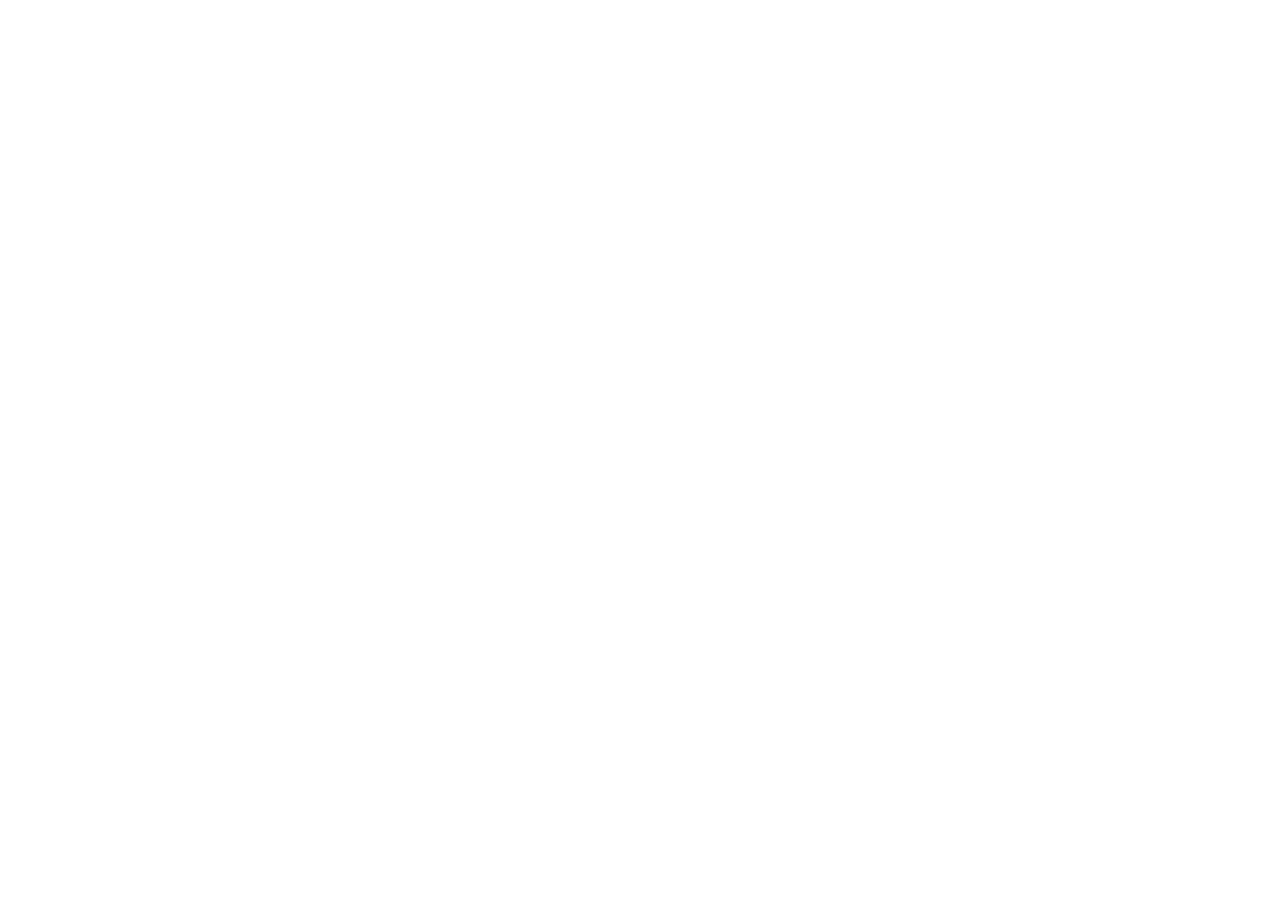
==== index.html @ 58dae84f "first commit" ====
<!DOCTYPE html>
<html lang="ru">
<head>
	<meta charset="UTF-8">
	<title>Document</title>
	<meta name="description" content="">
	<meta name="viewport" content="width=device-width, initial-scale=1.0">
	<!-- Template Basic Images Start -->
	<meta property="og:image" content="path/to/image.jpg">
	<link rel="icon" href="img/favicon/favicon.ico">
	<link rel="apple-touch-icon" sizes="180x180" href="img/favicon/apple-touch-icon-180x180.png">
	<!-- Template Basic Images End -->
	
	<!-- Custom Browsers Color Start -->
	<meta name="theme-color" content="#000">
	<!-- Custom Browsers Color End -->
	<link rel="stylesheet" href="css/style.css">

	
</head>
<body>
	<div class="wrapper">
		<header class="header">
			
		</header>
		<main class="main">
			
		</main>
		<footer class="footer">
			<div class="svg-sprite">
				<!-- svg-sprite -->
				<svg xmlns="http://www.w3.org/2000/svg" xmlns:xlink="http://www.w3.org/1999/xlink">
					<symbol viewBox="0 0 19 16" id="svg-tw"><g><g><path d="M18.47596,0.29553c-0.75361,0.46257 -1.58836,0.79914 -2.47671,0.98041c-0.71079,-0.78643 -1.72297,-1.27608 -2.84452,-1.27608c-2.1531,0 -3.89843,1.80994 -3.89843,4.0399c0,0.31612 0.03505,0.6245 0.10119,0.92017c-3.23919,-0.16856 -6.11139,-1.77678 -8.03401,-4.22173c-0.33562,0.59576 -0.52695,1.2899 -0.52695,2.031c0,1.40153 0.6887,2.63892 1.7336,3.3618c-0.63892,-0.02155 -1.23952,-0.20393 -1.76538,-0.50678v0.05029c0,1.9575 1.34371,3.59004 3.126,3.96253c-0.32648,0.09119 -0.67069,0.14203 -1.02677,0.14203c-0.25161,0 -0.49518,-0.02653 -0.73397,-0.0735c0.49641,1.60436 1.93517,2.77267 3.64041,2.80638c-1.33362,1.0832 -3.01485,1.7287 -4.84051,1.7287c-0.31475,0 -0.62501,-0.0199 -0.93008,-0.05527c1.72556,1.1451 3.7731,1.81436 5.97529,1.81436c7.16926,0 11.08978,-6.15657 11.08978,-11.49521l-0.01268,-0.52336c0.76398,-0.56702 1.42608,-1.27884 1.94785,-2.08738c-0.6992,0.31999 -1.4494,0.53829 -2.23806,0.63611c0.80489,-0.50015 1.42171,-1.29321 1.71397,-2.23438z" fill="currentColor" fill-opacity="1"></path></g></g></symbol>

					<symbol viewBox="0 0 9 16" id="svg-fb"><g><g><path d="M8.24984,0.0001h-1.53954c-2.22306,0 -3.71037,1.60767 -3.71037,3.99956v1.60049v0h-2.24992c-0.73684,0 -0.74993,-0.00995 -0.74993,0.79914v1.60104c0,0.82235 -0.00368,0.79969 0.74993,0.79969h2.24992v0v7.19998c1.92808,0 2.99999,0.00055 2.99999,0v-7.19998v0h2.24992c0.7232,0 0.7502,-0.03316 0.7502,-0.79969v-1.60104c0,-0.7914 -0.11687,-0.79914 -0.7502,-0.79914h-2.24992v0v-1.60049c0,-0.74 -0.00709,-0.79969 1.49999,-0.79969h0.74993c0.74352,0 0.7502,0.01216 0.7502,-0.79969v-1.59993c0,-0.78201 0.03205,-0.80024 -0.7502,-0.80024z" fill="currentColor" fill-opacity="1"></path></g></g></symbol>

					<symbol viewBox="0 0 16 16" id="svg-inst"><g><g><path d="M13.9468,-0.00127c1.1296,0 2.05368,0.83672 2.05368,2.05422v11.89423c0,1.21694 -0.92408,2.05366 -2.05368,2.05366h-11.89371c-1.12987,0 -2.05381,-0.83672 -2.05381,-2.05366v-11.89423c0,-1.2175 0.92394,-2.05422 2.05381,-2.05422zM10.93536,2.49728v1.72428c0,0.39681 0.32389,0.72066 0.7202,0.72066h1.80847c0.39617,0 0.7202,-0.32386 0.7202,-0.72066v-1.72428c0,-0.39625 -0.32403,-0.72011 -0.7202,-0.72011h-1.80847c-0.39631,0 -0.7202,0.32386 -0.7202,0.72011zM12.78365,6.76598c0.1331,0.43494 0.20525,0.89641 0.20525,1.37224c0,2.66214 -2.22701,4.8197 -4.97388,4.8197c-2.7466,0 -4.97361,-2.15756 -4.97361,-4.8197c0,-0.47584 0.07214,-0.9373 0.20552,-1.37224h-1.46972v6.75896c0,0.35038 0.28639,0.63611 0.63633,0.63611h11.14283c0.3498,0 0.63592,-0.28572 0.63592,-0.63611v-6.75896zM8.01501,4.85159c-1.77465,0 -3.21355,1.39379 -3.21355,3.11365c0,1.71931 1.4389,3.11421 3.21355,3.11421c1.77479,0 3.21396,-1.3949 3.21396,-3.11421c0,-1.71986 -1.4389,-3.11365 -3.21396,-3.11365z" fill="currentColor" fill-opacity="1"></path></g></g></symbol>
				</svg>
			</div>
			<!-- end svg-sprite -->
		</footer>
	</div><!-- end wrapper -->

<script src="https://code.jquery.com/jquery-3.3.1.min.js"></script>
<script src="js/slick.min.js"></script>
<script src="js/common.js"></script>
</body>
</html>
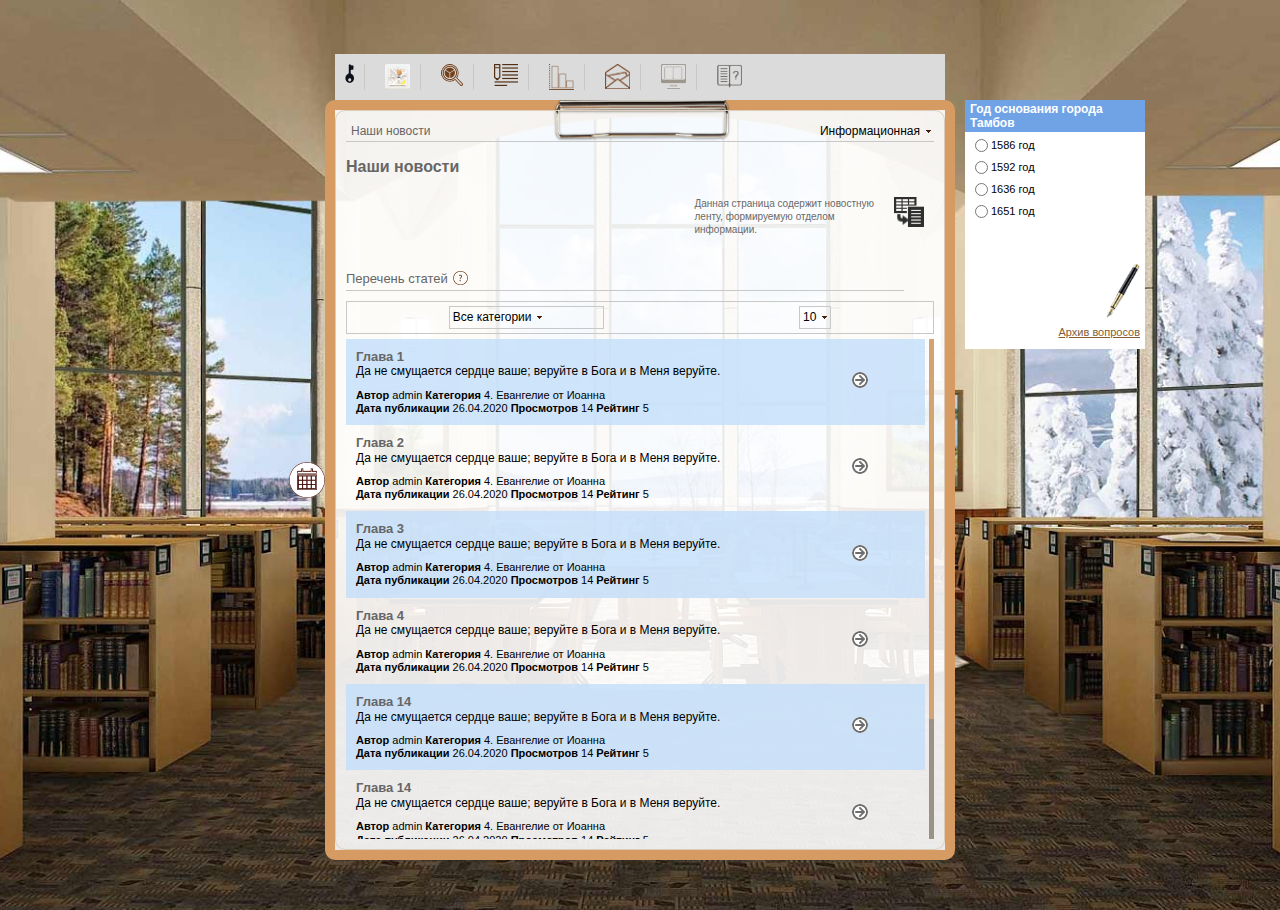
==== commit 359d93e7: "Главная страница для неавторизованных" ====
--- a/index.html
+++ b/index.html
@@ -1,48 +1,804 @@
 <!DOCTYPE html>
 <html lang="ru">
+
 <head>
-	<meta charset="UTF-8">
-	<title>Document</title>
-	<meta name="description" content="">
-	<meta name="viewport" content="width=device-width, initial-scale=1.0">
+	<meta charset="UTF-8" />
+	<title>Old History</title>
+	<meta name="description" content="" />
+	<meta name="viewport" content="width=device-width, initial-scale=1.0" />
 	<!-- Template Basic Images Start -->
-	<meta property="og:image" content="path/to/image.jpg">
-	<link rel="icon" href="img/favicon/favicon.ico">
-	<link rel="apple-touch-icon" sizes="180x180" href="img/favicon/apple-touch-icon-180x180.png">
+	<meta property="og:image" content="path/to/image.jpg" />
+	<!-- <link rel="icon" href="img/favicon/favicon.ico">
+	<link rel="apple-touch-icon" sizes="180x180" href="img/favicon/apple-touch-icon-180x180.png"> -->
 	<!-- Template Basic Images End -->
-	
+
 	<!-- Custom Browsers Color Start -->
-	<meta name="theme-color" content="#000">
+	<meta name="theme-color" content="#000" />
 	<!-- Custom Browsers Color End -->
-	<link rel="stylesheet" href="css/style.css">
-
-	
+	<link rel="stylesheet" href="css/style.css" />
 </head>
+
 <body>
 	<div class="wrapper">
-		<header class="header">
-			
-		</header>
 		<main class="main">
-			
+			<div class="main-content">
+				<div class="calendar-block">
+					<a href="#" class="calendar-btn js--popup" data-popup="calendar">
+						<span class="icon">
+							<img src="img/icons/b5b.png" alt="">
+						</span>
+						<span class="text">Календарь событий</span>
+					</a>
+				</div>
+				<div class="main-content__body">
+					<div class="main-content__top flex flex--between flex--center">
+						<div class="main-content__top__title gray">
+							Наши новости
+						</div>
+						<div class="select">
+							<span class="placeholder">Информационная</span>
+							<ul>
+								<li data-value="">Гостевая</li>
+								<li data-value="">Информационная</li>
+								<li data-value="">Справочная</li>
+							</ul>
+						</div>
+					</div>
+					<div class="h1 gray">
+						<b>Наши новости</b>
+					</div>
+					<div class="main-content__notice">
+						<p>
+							Данная страница содержит новостную<br> ленту, формируемую отделом<br> информации.
+						</p>
+						<span class="icon"></span>
+					</div>
+
+					<div class="articles-block">
+						<div class="articles-block__top flex flex--center">
+							<div class="h3 gray">Перечень статей</div>
+							<div class="tip-block">
+								<div class="tip-icon">
+									<img src="img/icons/b78.png" alt="">
+								</div>
+								<div class="tip-content">
+									Не хочешь почитать наши новости?
+								</div>
+							</div>
+						</div>
+
+						<div class="articles-block__filter flex">
+							<div class="select select--border">
+								<span class="placeholder">Все категории</span>
+								<ul>
+									<li data-value="">Все категории</li>
+									<li data-value="">Конституция РФ</li>
+									<li data-value="">1. Евангелие от Матфея</li>
+									<li data-value="">2. Евангелие от Марка</li>
+									<li data-value="">3. Евангелие от Луки</li>
+									<li data-value="">4. Евангелие от Иоанна</li>
+									<li data-value="">Логика - Виноградов С.Н.</li>
+									<li data-value="">Учебник шахмат - <br> Н. Калиниченко</li>
+									<li data-value="">Рюриковичи - А. Мясников</li>
+									<li data-value="">Рассказы о животных - Э.С. Томпсон</li>
+									<li data-value="">Алмазный меч, деревянный меч, книга 1</li>
+								</ul>
+							</div>
+
+							<div class="select select--border select--number">
+								<span class="placeholder">10</span>
+								<ul>
+									<li data-value="">10</li>
+									<li data-value="">25</li>
+									<li data-value="">40</li>
+									<li data-value="">50</li>
+								</ul>
+							</div>
+						</div>
+
+						<div class="articles-container">
+							<div class="article-item">
+								<div class="article-item__content">
+									<div class="h3 gray">
+										<b>Глава 1</b>
+									</div>
+									<div class="article-item__text">
+										Да не смущается сердце ваше; веруйте в Бога и в Меня веруйте.
+									</div>
+									<div class="article-item__data">
+										<b>Автор</b> admin
+										<b>Категория</b> 4. Евангелие от Иоанна
+									</div>
+									<div class="article-item__data">
+										<b>Дата публикации</b> 26.04.2020
+										<b>Просмотров</b> 14
+										<b>Рейтинг</b> 5
+									</div>
+								</div>
+								<div class="article-item__btn">
+									<a href="#">
+										<img src="img/icons/ArrowR.gif" alt="">
+									</a>
+								</div>
+							</div>
+							<div class="article-item">
+								<div class="article-item__content">
+									<div class="h3 gray">
+										<b>Глава 2</b>
+									</div>
+									<div class="article-item__text">
+										Да не смущается сердце ваше; веруйте в Бога и в Меня веруйте.
+									</div>
+									<div class="article-item__data">
+										<b>Автор</b> admin
+										<b>Категория</b> 4. Евангелие от Иоанна
+									</div>
+									<div class="article-item__data">
+										<b>Дата публикации</b> 26.04.2020
+										<b>Просмотров</b> 14
+										<b>Рейтинг</b> 5
+									</div>
+								</div>
+								<div class="article-item__btn">
+									<a href="#">
+										<img src="img/icons/ArrowR.gif" alt="">
+									</a>
+								</div>
+							</div>
+							<div class="article-item">
+								<div class="article-item__content">
+									<div class="h3 gray">
+										<b>Глава 3</b>
+									</div>
+									<div class="article-item__text">
+										Да не смущается сердце ваше; веруйте в Бога и в Меня веруйте.
+									</div>
+									<div class="article-item__data">
+										<b>Автор</b> admin
+										<b>Категория</b> 4. Евангелие от Иоанна
+									</div>
+									<div class="article-item__data">
+										<b>Дата публикации</b> 26.04.2020
+										<b>Просмотров</b> 14
+										<b>Рейтинг</b> 5
+									</div>
+								</div>
+								<div class="article-item__btn">
+									<a href="#">
+										<img src="img/icons/ArrowR.gif" alt="">
+									</a>
+								</div>
+							</div>
+							<div class="article-item">
+								<div class="article-item__content">
+									<div class="h3 gray">
+										<b>Глава 4</b>
+									</div>
+									<div class="article-item__text">
+										Да не смущается сердце ваше; веруйте в Бога и в Меня веруйте.
+									</div>
+									<div class="article-item__data">
+										<b>Автор</b> admin
+										<b>Категория</b> 4. Евангелие от Иоанна
+									</div>
+									<div class="article-item__data">
+										<b>Дата публикации</b> 26.04.2020
+										<b>Просмотров</b> 14
+										<b>Рейтинг</b> 5
+									</div>
+								</div>
+								<div class="article-item__btn">
+									<a href="#">
+										<img src="img/icons/ArrowR.gif" alt="">
+									</a>
+								</div>
+							</div>
+							<div class="article-item">
+								<div class="article-item__content">
+									<div class="h3 gray">
+										<b>Глава 14</b>
+									</div>
+									<div class="article-item__text">
+										Да не смущается сердце ваше; веруйте в Бога и в Меня веруйте.
+									</div>
+									<div class="article-item__data">
+										<b>Автор</b> admin
+										<b>Категория</b> 4. Евангелие от Иоанна
+									</div>
+									<div class="article-item__data">
+										<b>Дата публикации</b> 26.04.2020
+										<b>Просмотров</b> 14
+										<b>Рейтинг</b> 5
+									</div>
+								</div>
+								<div class="article-item__btn">
+									<a href="#">
+										<img src="img/icons/ArrowR.gif" alt="">
+									</a>
+								</div>
+							</div>
+							<div class="article-item">
+								<div class="article-item__content">
+									<div class="h3 gray">
+										<b>Глава 14</b>
+									</div>
+									<div class="article-item__text">
+										Да не смущается сердце ваше; веруйте в Бога и в Меня веруйте.
+									</div>
+									<div class="article-item__data">
+										<b>Автор</b> admin
+										<b>Категория</b> 4. Евангелие от Иоанна
+									</div>
+									<div class="article-item__data">
+										<b>Дата публикации</b> 26.04.2020
+										<b>Просмотров</b> 14
+										<b>Рейтинг</b> 5
+									</div>
+								</div>
+								<div class="article-item__btn">
+									<a href="#">
+										<img src="img/icons/ArrowR.gif" alt="">
+									</a>
+								</div>
+							</div>
+							<div class="article-item">
+								<div class="article-item__content">
+									<div class="h3 gray">
+										<b>Глава 14</b>
+									</div>
+									<div class="article-item__text">
+										Да не смущается сердце ваше; веруйте в Бога и в Меня веруйте.
+									</div>
+									<div class="article-item__data">
+										<b>Автор</b> admin
+										<b>Категория</b> 4. Евангелие от Иоанна
+									</div>
+									<div class="article-item__data">
+										<b>Дата публикации</b> 26.04.2020
+										<b>Просмотров</b> 14
+										<b>Рейтинг</b> 5
+									</div>
+								</div>
+								<div class="article-item__btn">
+									<a href="#">
+										<img src="img/icons/ArrowR.gif" alt="">
+									</a>
+								</div>
+							</div>
+
+							<ul class="pagination">
+								<li><a href="#" class="active">1</a></li>
+								<li><a href="#">2</a></li>
+								<li><a href="#">3</a></li>
+								<li><a href="#">4</a></li>
+								<li><a href="#">5</a></li>
+								<li><a href="#">6</a></li>
+								<li><a href="#">7</a></li>
+								<li><a href="#">8</a></li>
+								<li><a href="#">9</a></li>
+								<li>...</li>
+							</ul>
+						</div>
+					</div>
+					<!-- /.articles-block -->
+				</div>
+
+				<aside class="right-sidebar">
+					<ul class="sidebar-menu">
+						<li><a href="#"><img src="img/icons/b10b.png" alt=""></a></li>
+						<li><a href="#"><img src="img/icons/b72.png" alt=""></a></li>
+						<li><a href="#"><img src="img/icons/b11a.png" alt=""></a></li>
+						<li><a href="#"><img src="img/icons/b6.png" alt=""></a></li>
+						<li><a href="#"><img src="img/icons/b67.png" alt=""></a></li>
+						<li><a href="#"><img src="img/icons/b1a.png" alt=""></a></li>
+						<li><a href="#"><img src="img/icons/b48.png" alt=""></a></li>
+						<li><a href="#"><img src="img/icons/b45.png" alt=""></a></li>
+					</ul>
+				</aside>
+
+				<div class="years-block">
+					<div class="years-block__title">Год основания города Тамбов</div>
+					<div class="checkbox">
+						<input type="radio" name="year" id="y1">
+						<label for="y1">1586 год</label>
+					</div>
+					<div class="checkbox">
+						<input type="radio" name="year" id="y2">
+						<label for="y2">1592 год</label>
+					</div>
+					<div class="checkbox">
+						<input type="radio" name="year" id="y3">
+						<label for="y3">1636 год</label>
+					</div>
+					<div class="checkbox">
+						<input type="radio" name="year" id="y4">
+						<label for="y4">1651 год</label>
+					</div>
+
+					<a href="#" class="years-block__link">
+						<span class="icon">
+							<img src="img/icons/b30.png" alt="">
+						</span>
+						<span class="text">Архив вопросов</span>
+					</a>
+				</div>
+
+			</div>
+			<!-- /.main-content -->
+
+			<div class="assistant js--popup" data-popup="assistant">
+				<div class="assistant__text">
+					Здесь текст - описание, который Вам что-то подскажет, а может и не
+					подскажет!
+				</div>
+				<img src="img/assistant2.gif" alt="" />
+			</div>
 		</main>
-		<footer class="footer">
-			<div class="svg-sprite">
-				<!-- svg-sprite -->
-				<svg xmlns="http://www.w3.org/2000/svg" xmlns:xlink="http://www.w3.org/1999/xlink">
-					<symbol viewBox="0 0 19 16" id="svg-tw"><g><g><path d="M18.47596,0.29553c-0.75361,0.46257 -1.58836,0.79914 -2.47671,0.98041c-0.71079,-0.78643 -1.72297,-1.27608 -2.84452,-1.27608c-2.1531,0 -3.89843,1.80994 -3.89843,4.0399c0,0.31612 0.03505,0.6245 0.10119,0.92017c-3.23919,-0.16856 -6.11139,-1.77678 -8.03401,-4.22173c-0.33562,0.59576 -0.52695,1.2899 -0.52695,2.031c0,1.40153 0.6887,2.63892 1.7336,3.3618c-0.63892,-0.02155 -1.23952,-0.20393 -1.76538,-0.50678v0.05029c0,1.9575 1.34371,3.59004 3.126,3.96253c-0.32648,0.09119 -0.67069,0.14203 -1.02677,0.14203c-0.25161,0 -0.49518,-0.02653 -0.73397,-0.0735c0.49641,1.60436 1.93517,2.77267 3.64041,2.80638c-1.33362,1.0832 -3.01485,1.7287 -4.84051,1.7287c-0.31475,0 -0.62501,-0.0199 -0.93008,-0.05527c1.72556,1.1451 3.7731,1.81436 5.97529,1.81436c7.16926,0 11.08978,-6.15657 11.08978,-11.49521l-0.01268,-0.52336c0.76398,-0.56702 1.42608,-1.27884 1.94785,-2.08738c-0.6992,0.31999 -1.4494,0.53829 -2.23806,0.63611c0.80489,-0.50015 1.42171,-1.29321 1.71397,-2.23438z" fill="currentColor" fill-opacity="1"></path></g></g></symbol>
-
-					<symbol viewBox="0 0 9 16" id="svg-fb"><g><g><path d="M8.24984,0.0001h-1.53954c-2.22306,0 -3.71037,1.60767 -3.71037,3.99956v1.60049v0h-2.24992c-0.73684,0 -0.74993,-0.00995 -0.74993,0.79914v1.60104c0,0.82235 -0.00368,0.79969 0.74993,0.79969h2.24992v0v7.19998c1.92808,0 2.99999,0.00055 2.99999,0v-7.19998v0h2.24992c0.7232,0 0.7502,-0.03316 0.7502,-0.79969v-1.60104c0,-0.7914 -0.11687,-0.79914 -0.7502,-0.79914h-2.24992v0v-1.60049c0,-0.74 -0.00709,-0.79969 1.49999,-0.79969h0.74993c0.74352,0 0.7502,0.01216 0.7502,-0.79969v-1.59993c0,-0.78201 0.03205,-0.80024 -0.7502,-0.80024z" fill="currentColor" fill-opacity="1"></path></g></g></symbol>
-
-					<symbol viewBox="0 0 16 16" id="svg-inst"><g><g><path d="M13.9468,-0.00127c1.1296,0 2.05368,0.83672 2.05368,2.05422v11.89423c0,1.21694 -0.92408,2.05366 -2.05368,2.05366h-11.89371c-1.12987,0 -2.05381,-0.83672 -2.05381,-2.05366v-11.89423c0,-1.2175 0.92394,-2.05422 2.05381,-2.05422zM10.93536,2.49728v1.72428c0,0.39681 0.32389,0.72066 0.7202,0.72066h1.80847c0.39617,0 0.7202,-0.32386 0.7202,-0.72066v-1.72428c0,-0.39625 -0.32403,-0.72011 -0.7202,-0.72011h-1.80847c-0.39631,0 -0.7202,0.32386 -0.7202,0.72011zM12.78365,6.76598c0.1331,0.43494 0.20525,0.89641 0.20525,1.37224c0,2.66214 -2.22701,4.8197 -4.97388,4.8197c-2.7466,0 -4.97361,-2.15756 -4.97361,-4.8197c0,-0.47584 0.07214,-0.9373 0.20552,-1.37224h-1.46972v6.75896c0,0.35038 0.28639,0.63611 0.63633,0.63611h11.14283c0.3498,0 0.63592,-0.28572 0.63592,-0.63611v-6.75896zM8.01501,4.85159c-1.77465,0 -3.21355,1.39379 -3.21355,3.11365c0,1.71931 1.4389,3.11421 3.21355,3.11421c1.77479,0 3.21396,-1.3949 3.21396,-3.11421c0,-1.71986 -1.4389,-3.11365 -3.21396,-3.11365z" fill="currentColor" fill-opacity="1"></path></g></g></symbol>
-				</svg>
+	</div>
+	<!-- end wrapper -->
+	<div id="overlay"></div>
+
+	<div class="popup" id="calendar">
+		<div class="popup__top flex flex--center">
+			<span class="icon">
+				<img src="img/icons/b94.png" alt="">
+			</span>
+			Просмотр календаря событий
+		</div>
+		<div class="popup__content">
+			<div class="calendar-events">
+				<div class="calendar-events__top flex flex--center flex--between">
+					<a href="#" class="month">Сентябрь</a>
+					<div class="month-name">
+						Октябрь 2020
+					</div>
+					<a href="#" class="month">Ноябрь</a>
+				</div>
+				<ul class="week-list flex">
+					<li>Пн</li>
+					<li>Вт</li>
+					<li>Ср</li>
+					<li>Чт</li>
+					<li>Пт</li>
+					<li>Сб</li>
+					<li>Вс</li>
+				</ul>
+				<ul class="event-list flex flex--wrap">
+					<li>
+						<div class="event-list__item inactive">
+							<a href="#" class="data js--popup" data-popup="event-list">28</a>
+							<div class="event-list__item__name">Никита, Никита-репортер, другое длинное название</div>
+						</div>
+					</li>
+					<li>
+						<div class="event-list__item inactive">
+							<a href="#" class="data js--popup" data-popup="event-list">29</a>
+							<div class="event-list__item__name">Никита, Никита-репортер, другое длинное название</div>
+						</div>
+					</li>
+					<li>
+						<div class="event-list__item inactive">
+							<a href="#" class="data js--popup" data-popup="event-list">30</a>
+							<div class="event-list__item__name">Никита, Никита-репортер, другое длинное название</div>
+						</div>
+					</li>
+					<li>
+						<div class="event-list__item">
+							<a href="#" class="data js--popup" data-popup="event-list">1</a>
+							<div class="event-list__item__name">Никита, Никита-репортер, другое длинное название</div>
+						</div>
+					</li>
+					<li>
+						<div class="event-list__item">
+							<a href="#" class="data js--popup" data-popup="event-list">2</a>
+							<div class="event-list__item__name">Никита, Никита-репортер, другое длинное название</div>
+						</div>
+					</li>
+					<li>
+						<div class="event-list__item">
+							<a href="#" class="data js--popup" data-popup="event-list">3</a>
+							<div class="event-list__item__name">Никита, Никита-репортер, другое длинное название</div>
+						</div>
+					</li>
+					<li>
+						<div class="event-list__item">
+							<a href="#" class="data js--popup" data-popup="event-list">4</a>
+							<div class="event-list__item__name">Никита, Никита-репортер, другое длинное название</div>
+						</div>
+					</li>
+					<li>
+						<div class="event-list__item active">
+							<a href="#" class="data js--popup" data-popup="event-list">5</a>
+							<div class="event-list__item__name">Никита, Никита-репортер, другое длинное название</div>
+						</div>
+					</li>
+					<li>
+						<div class="event-list__item">
+							<a href="#" class="data js--popup" data-popup="event-list">6</a>
+							<div class="event-list__item__name">Никита, Никита-репортер, другое длинное название</div>
+						</div>
+					</li>
+					<li>
+						<div class="event-list__item">
+							<a href="#" class="data js--popup" data-popup="event-list">7</a>
+							<div class="event-list__item__name">Никита, Никита-репортер, другое длинное название</div>
+						</div>
+					</li>
+					<li>
+						<div class="event-list__item">
+							<a href="#" class="data js--popup" data-popup="event-list">8</a>
+							<div class="event-list__item__name">Никита, Никита-репортер, другое длинное название</div>
+						</div>
+					</li>
+					<li>
+						<div class="event-list__item">
+							<a href="#" class="data js--popup" data-popup="event-list">9</a>
+							<div class="event-list__item__name">Никита, Никита-репортер, другое длинное название</div>
+						</div>
+					</li>
+					<li>
+						<div class="event-list__item">
+							<a href="#" class="data js--popup" data-popup="event-list">10</a>
+							<div class="event-list__item__name">Никита, Никита-репортер, другое длинное название</div>
+						</div>
+					</li>
+					<li>
+						<div class="event-list__item">
+							<a href="#" class="data js--popup" data-popup="event-list">11</a>
+							<div class="event-list__item__name">Никита, Никита-репортер, другое длинное название</div>
+						</div>
+					</li>
+					<li>
+						<div class="event-list__item">
+							<a href="#" class="data js--popup" data-popup="event-list">12</a>
+							<div class="event-list__item__name">Никита, Никита-репортер, другое длинное название</div>
+						</div>
+					</li>
+					<li>
+						<div class="event-list__item">
+							<a href="#" class="data js--popup" data-popup="event-list">13</a>
+							<div class="event-list__item__name">Никита, Никита-репортер, другое длинное название</div>
+						</div>
+					</li>
+					<li>
+						<div class="event-list__item">
+							<a href="#" class="data js--popup" data-popup="event-list">14</a>
+							<div class="event-list__item__name">Никита, Никита-репортер, другое длинное название</div>
+						</div>
+					</li>
+					<li>
+						<div class="event-list__item">
+							<a href="#" class="data js--popup" data-popup="event-list">15</a>
+							<div class="event-list__item__name">Никита, Никита-репортер, другое длинное название</div>
+						</div>
+					</li>
+					<li>
+						<div class="event-list__item">
+							<a href="#" class="data js--popup" data-popup="event-list">16</a>
+							<div class="event-list__item__name">Никита, Никита-репортер, другое длинное название</div>
+						</div>
+					</li>
+					<li>
+						<div class="event-list__item">
+							<a href="#" class="data js--popup" data-popup="event-list">17</a>
+							<div class="event-list__item__name">Никита, Никита-репортер, другое длинное название</div>
+						</div>
+					</li>
+					<li>
+						<div class="event-list__item">
+							<a href="#" class="data js--popup" data-popup="event-list">18</a>
+							<div class="event-list__item__name">Никита, Никита-репортер, другое длинное название</div>
+						</div>
+					</li>
+					<li>
+						<div class="event-list__item">
+							<a href="#" class="data js--popup" data-popup="event-list">19</a>
+							<div class="event-list__item__name">Никита, Никита-репортер, другое длинное название</div>
+						</div>
+					</li>
+					<li>
+						<div class="event-list__item">
+							<a href="#" class="data js--popup" data-popup="event-list">20</a>
+							<div class="event-list__item__name">Никита, Никита-репортер, другое длинное название</div>
+						</div>
+					</li>
+					<li>
+						<div class="event-list__item">
+							<a href="#" class="data js--popup" data-popup="event-list">21</a>
+							<div class="event-list__item__name">Никита, Никита-репортер, другое длинное название</div>
+						</div>
+					</li>
+					<li>
+						<div class="event-list__item">
+							<a href="#" class="data js--popup" data-popup="event-list">22</a>
+							<div class="event-list__item__name">Никита, Никита-репортер, другое длинное название</div>
+						</div>
+					</li>
+					<li>
+						<div class="event-list__item">
+							<a href="#" class="data js--popup" data-popup="event-list">23</a>
+							<div class="event-list__item__name">Никита, Никита-репортер, другое длинное название</div>
+						</div>
+					</li>
+					<li>
+						<div class="event-list__item">
+							<a href="#" class="data js--popup" data-popup="event-list">24</a>
+							<div class="event-list__item__name">Никита, Никита-репортер, другое длинное название</div>
+						</div>
+					</li>
+					<li>
+						<div class="event-list__item">
+							<a href="#" class="data js--popup" data-popup="event-list">25</a>
+							<div class="event-list__item__name">Никита, Никита-репортер, другое длинное название</div>
+						</div>
+					</li>
+					<li>
+						<div class="event-list__item">
+							<a href="#" class="data js--popup" data-popup="event-list">26</a>
+							<div class="event-list__item__name">Никита, Никита-репортер, другое длинное название</div>
+						</div>
+					</li>
+					<li>
+						<div class="event-list__item">
+							<a href="#" class="data js--popup" data-popup="event-list">27</a>
+							<div class="event-list__item__name">Никита, Никита-репортер, другое длинное название</div>
+						</div>
+					</li>
+					<li>
+						<div class="event-list__item">
+							<a href="#" class="data js--popup" data-popup="event-list">28</a>
+							<div class="event-list__item__name">Никита, Никита-репортер, другое длинное название</div>
+						</div>
+					</li>
+					<li>
+						<div class="event-list__item">
+							<a href="#" class="data js--popup" data-popup="event-list">29</a>
+							<div class="event-list__item__name">Никита, Никита-репортер, другое длинное название</div>
+						</div>
+					</li>
+					<li>
+						<div class="event-list__item">
+							<a href="#" class="data js--popup" data-popup="event-list">30</a>
+							<div class="event-list__item__name">Никита, Никита-репортер, другое длинное название</div>
+						</div>
+					</li>
+					<li>
+						<div class="event-list__item">
+							<a href="#" class="data js--popup" data-popup="event-list">31</a>
+							<div class="event-list__item__name">Никита, Никита-репортер, другое длинное название</div>
+						</div>
+					</li>
+					<li>
+						<div class="event-list__item inactive">
+							<a href="#" class="data js--popup" data-popup="event-list">1</a>
+							<div class="event-list__item__name">Никита, Никита-репортер, другое длинное название</div>
+						</div>
+					</li>
+					<li>
+						<div class="event-list__item inactive">
+							<a href="#" class="data js--popup" data-popup="event-list">2</a>
+							<div class="event-list__item__name">Никита, Никита-репортер, другое длинное название</div>
+						</div>
+					</li>
+					<li>
+						<div class="event-list__item inactive">
+							<a href="#" class="data js--popup" data-popup="event-list">3</a>
+							<div class="event-list__item__name">Никита, Никита-репортер, другое длинное название</div>
+						</div>
+					</li>
+					<li>
+						<div class="event-list__item inactive">
+							<a href="#" class="data js--popup" data-popup="event-list">4</a>
+							<div class="event-list__item__name">Никита, Никита-репортер, другое длинное название</div>
+						</div>
+					</li>
+					<li>
+						<div class="event-list__item inactive">
+							<a href="#" class="data js--popup" data-popup="event-list">5</a>
+							<div class="event-list__item__name">Никита, Никита-репортер, другое длинное название</div>
+						</div>
+					</li>
+					<li>
+						<div class="event-list__item inactive">
+							<a href="#" class="data js--popup" data-popup="event-list">6</a>
+							<div class="event-list__item__name">Никита, Никита-репортер, другое длинное название</div>
+						</div>
+					</li>
+					<li>
+						<div class="event-list__item inactive">
+							<a href="#" class="data js--popup" data-popup="event-list">7</a>
+							<div class="event-list__item__name">Никита, Никита-репортер, другое длинное название</div>
+						</div>
+					</li>
+					<li>
+						<div class="event-list__item inactive">
+							<a href="#" class="data js--popup" data-popup="event-list">8</a>
+							<div class="event-list__item__name">Никита, Никита-репортер, другое длинное название</div>
+						</div>
+					</li>
+				</ul>
 			</div>
-			<!-- end svg-sprite -->
-		</footer>
-	</div><!-- end wrapper -->
-
-<script src="https://code.jquery.com/jquery-3.3.1.min.js"></script>
-<script src="js/slick.min.js"></script>
-<script src="js/common.js"></script>
+
+			<div class="close-container">
+				<a href="#" class="close">Закрыть</a>
+			</div>
+		</div>
+
+	</div>
+
+	<div class="popup" id="assistant">
+		<div class="popup__top flex flex--center">
+			<span class="icon">
+				<img src="img/icons/b94.png" alt="">
+			</span>
+			Просмотр данных виртуального помощника
+		</div>
+		<div class="popup__content">
+
+			<div class="popup-form">
+				<form action="#">
+					<div class="input-wrapper">
+						<span>Имя</span>
+						<input type="text" value="Елена">
+					</div>
+					<div class="input-wrapper">
+						<span>Возраст</span>
+						<input type="text" value="16">
+					</div>
+					<div class="input-wrapper">
+						<span>О себе</span>
+						<textarea>Меня зовут Лена! Мне 16 лет!</textarea>
+					</div>
+				</form>
+			</div>
+
+			<div class="close-container">
+				<a href="#" class="close">Закрыть</a>
+			</div>
+		</div>
+	</div>
+
+	<div class="popup" id="event-list">
+		<div class="popup__top flex flex--center">
+			<span class="icon">
+				<img src="img/icons/b94.png" alt="">
+			</span>
+			Просмотр списка событий
+		</div>
+		<div class="popup__content">
+
+			<form action="#">
+				<div class="choose-date flex">
+					<div class="input-wrapper">
+						<span class="text-center">Дата события(*):</span>
+						<input type="date">
+					</div>
+					<div class="cta-block flex flex--center">
+						<button type="submit" class="search-btn">
+							<img src="img/icons/b18c.png" alt="">
+						</button>
+						<a href="#">
+							<img src="img/icons/ArrowR.gif" alt="">
+						</a>
+					</div>
+				</div>
+
+				<div class="table-wrapper">
+					<table class="table">
+						<tr>
+							<th>Наименование</th>
+							<th>Тип</th>
+							<th>Дата</th>
+							<th>Время</th>
+							<th>Описание</th>
+						</tr>
+						<tr>
+							<td>
+								<a href="#" class="js--popup" data-popup="event-inner">
+									Василий Голицын был приговорен к лишению боярского чина
+								</a>
+							</td>
+							<td>
+								История
+							</td>
+							<td>
+								09.09.2020
+							</td>
+							<td>
+								09.00
+							</td>
+							<td>
+								9 сентября 1689 года.
+							</td>
+						</tr>
+						<tr>
+							<td>
+								<a href="#" class="js--popup" data-popup="event-inner">
+									Кукша, Кукша-рябинник, Анфиса
+								</a>
+							</td>
+							<td>
+								История
+							</td>
+							<td>
+								09.09.2020
+							</td>
+							<td>
+								09.00
+							</td>
+							<td>
+								9 сентября 1689 года.
+							</td>
+						</tr>
+
+					</table>
+				</div>
+			</form>
+
+			<div class="close-container">
+				<a href="#" class="close--inner">Отмена</a>
+			</div>
+		</div>
+	</div>
+
+	<div class="popup" id="event-inner">
+		<div class="popup__top flex flex--center">
+			<span class="icon">
+				<img src="img/icons/b94.png" alt="">
+			</span>
+			Просмотр списка событий
+		</div>
+		<div class="popup__content">
+
+			<div class="event-descr">
+				<p>
+					<b>
+						Дата события:
+					</b>
+					29.10.2020
+				</p>
+				<p>
+					<b>
+						Время события:
+					</b>
+					9:01
+				</p>
+				<p>
+					<b>
+						Тип события:
+					</b>
+					История
+				</p>
+				<p>
+					<b>
+						Наименование события:
+					</b>
+					Лонгин, Лонгин-сотник, Лонгин-вратник
+				</p>
+				<p>
+					<b>
+						Описание события:
+					</b>
+					29 октября. Мученика Лонгина, сотника, иже при Кресте Господни (I)... В народе святой Лонгин
+					почитался как святой,
+					способный исцелять глазные болезни...
+				</p>
+			</div>
+
+			<div class="close-container">
+				<a href="#" class="close--inner">Закрыть</a>
+			</div>
+		</div>
+	</div>
+
+	<script src="https://code.jquery.com/jquery-3.3.1.min.js"></script>
+	<script src="js/slick.min.js"></script>
+
+	<script src="js/mousewhel.js"></script>
+	<script src="js/jscrollpane.js"></script>
+
+
+	<script src="js/common.js"></script>
 </body>
+
 </html>--- a/css/style.css
+++ b/css/style.css
@@ -0,0 +1,1233 @@
+@charset "UTF-8";
+html, body, div, span, applet, object, iframe,
+h1, h2, h3, h4, h5, h6, p, blockquote, pre,
+a, abbr, acronym, address, big, cite, code,
+del, dfn, em, img, ins, kbd, q, s, samp,
+small, strike, strong, sub, sup, tt, var,
+b, u, i, center,
+dl, dt, dd, ol, ul, li,
+fieldset, form, label, legend,
+table, caption, tbody, tfoot, thead, tr, th, td,
+article, aside, canvas, details, embed,
+figure, figcaption, footer, header, hgroup,
+menu, nav, output, ruby, section, summary,
+time, mark, audio, video {
+  margin: 0;
+  padding: 0;
+  border: 0;
+  font-size: 100%;
+  font: inherit;
+  vertical-align: baseline; }
+
+/* HTML5 display-role reset for older browsers */
+article, aside, details, figcaption, figure,
+footer, header, hgroup, menu, nav, section {
+  display: block; }
+
+body {
+  line-height: 1; }
+
+ol, ul, li {
+  list-style: none; }
+
+blockquote, q {
+  quotes: none; }
+
+blockquote:before, blockquote:after,
+q:before, q:after {
+  content: '';
+  content: none; }
+
+table {
+  border-collapse: collapse;
+  border-spacing: 0; }
+
+a,
+a:hover {
+  text-decoration: none; }
+
+* {
+  box-sizing: border-box;
+  -webkit-box-sizing: border-box;
+  -moz-box-sizing: border-box; }
+
+a {
+  -webkit-tap-highlight-color: rgba(0, 0, 0, 0);
+  -webkit-tap-highlight-color: transparent;
+  outline: none !important; }
+
+body {
+  -webkit-text-size-adjust: none;
+  -webkit-overflow-scrolling: touch;
+  -webkit-font-smoothing: antialiased; }
+
+button,
+input[type=cancel],
+input[type=reset],
+input[type=submit]:hover {
+  cursor: pointer; }
+
+input[type=file],
+input[type=password],
+input[type=submit],
+input[type=text],
+input[type=email],
+input[type=search],
+textarea,
+select {
+  outline: none;
+  -webkit-appearance: none;
+  -moz-appearance: none;
+  appearance: none;
+  overflow: auto; }
+
+select::ms-expand {
+  display: none; }
+
+input::-ms-clear {
+  display: none; }
+
+/**************
+END RESETT CSS
+****************/
+@font-face {
+  font-family: "PTSans";
+  src: url("../font/PTSansRegular.woff") format("woff");
+  font-style: normal;
+  font-weight: 400;
+  font-display: swap; }
+@font-face {
+  font-family: "PTSans";
+  src: url("../font/PTSansBold.woff") format("woff");
+  font-style: normal;
+  font-weight: 700;
+  font-display: swap; }
+:root {
+  --gray-light: #aeaeae;
+  --gray: #666;
+  --border-color: #c8c8c8; }
+
+html,
+body {
+  min-height: 100%; }
+
+html {
+  font-size: 16px; }
+
+body {
+  background: #fff url("../img/main-bg.jpg") center 0 no-repeat;
+  background-size: cover;
+  line-height: 1.2;
+  color: #000;
+  font-family: arial;
+  min-height: 100vh; }
+
+img {
+  max-width: 100%; }
+
+a {
+  color: currentColor;
+  -webkit-transition: all 0.2s;
+  transition: all 0.2s; }
+
+h1,
+.h1 {
+  font-size: 16px; }
+
+h2,
+.h2 {
+  font-size: 14px; }
+
+h3,
+.h3 {
+  font-size: 13px; }
+
+b,
+strong {
+  font-weight: 700; }
+
+.text-center {
+  text-align: center; }
+
+.text-uppercase {
+  text-transform: uppercase; }
+
+.wrapper {
+  min-height: 100vh;
+  position: relative;
+  display: -webkit-box;
+  display: -ms-flexbox;
+  display: flex;
+  font-size: 12px;
+  -webkit-box-align: center;
+      -ms-flex-align: center;
+          align-items: center;
+  -webkit-box-pack: center;
+      -ms-flex-pack: center;
+          justify-content: center; }
+
+.main {
+  width: 100%; }
+
+.flex {
+  display: -moz-flex;
+  display: -ms-flex;
+  display: -o-flex;
+  display: -webkit-box;
+  display: -ms-flexbox;
+  display: flex; }
+  .flex--wrap {
+    -ms-flex-wrap: wrap;
+    -o-flex-wrap: wrap;
+    flex-wrap: wrap; }
+  .flex--center {
+    -webkit-box-align: center;
+    -ms-flex-align: center;
+    align-items: center; }
+  .flex--between {
+    -webkit-box-pack: justify;
+    -ms-flex-pack: justify;
+    justify-content: space-between; }
+
+.gray {
+  color: var(--gray); }
+
+/* Slider */
+.slick-slider {
+  position: relative;
+  display: block;
+  -webkit-box-sizing: border-box;
+          box-sizing: border-box;
+  -webkit-touch-callout: none;
+  -webkit-user-select: none;
+  -moz-user-select: none;
+  -ms-user-select: none;
+  user-select: none;
+  -ms-touch-action: pan-y;
+  touch-action: pan-y;
+  -webkit-tap-highlight-color: transparent; }
+
+.slick-list {
+  position: relative;
+  overflow: hidden;
+  display: block;
+  margin: 0;
+  padding: 0; }
+  .slick-list:focus {
+    outline: none; }
+  .slick-list.dragging {
+    cursor: pointer;
+    cursor: hand; }
+
+.slick-slider .slick-track,
+.slick-slider .slick-list {
+  -webkit-transform: translate3d(0, 0, 0);
+  transform: translate3d(0, 0, 0); }
+
+.slick-track {
+  position: relative;
+  left: 0;
+  top: 0;
+  display: block;
+  margin-left: auto;
+  margin-right: auto; }
+  .slick-track:before, .slick-track:after {
+    content: "";
+    display: table; }
+  .slick-track:after {
+    clear: both; }
+  .slick-loading .slick-track {
+    visibility: hidden; }
+
+.slick-slide {
+  float: left;
+  height: 100%;
+  min-height: 1px;
+  outline: none;
+  display: none; }
+  [dir="rtl"] .slick-slide {
+    float: right; }
+  .slick-slide img {
+    display: block; }
+  .slick-slide.slick-loading img {
+    display: none; }
+  .slick-slide.dragging img {
+    pointer-events: none; }
+  .slick-initialized .slick-slide {
+    display: block; }
+  .slick-loading .slick-slide {
+    visibility: hidden; }
+  .slick-vertical .slick-slide {
+    display: block;
+    height: auto;
+    border: 1px solid transparent; }
+
+.slick-arrow.slick-hidden {
+  display: none; }
+
+/* Slider */
+.slick-loading .slick-list {
+  background: #fff slick-image-url("../img/icons/ajax-loader.gif") center center no-repeat; }
+
+/* Arrows */
+.slick-prev,
+.slick-next {
+  position: absolute;
+  display: block;
+  height: 20px;
+  width: 20px;
+  line-height: 0px;
+  font-size: 0px;
+  cursor: pointer;
+  background: transparent;
+  color: transparent;
+  top: 50%;
+  -webkit-transform: translate(0, -50%);
+  transform: translate(0, -50%);
+  padding: 0;
+  border: none;
+  outline: none; }
+  .slick-prev:hover, .slick-prev:focus,
+  .slick-next:hover,
+  .slick-next:focus {
+    outline: none;
+    background: transparent;
+    color: transparent; }
+    .slick-prev:hover:before, .slick-prev:focus:before,
+    .slick-next:hover:before,
+    .slick-next:focus:before {
+      opacity: 1; }
+  .slick-prev.slick-disabled:before,
+  .slick-next.slick-disabled:before {
+    opacity: 0.25; }
+  .slick-prev:before,
+  .slick-next:before {
+    font-family: "slick";
+    font-size: 20px;
+    line-height: 1;
+    color: white;
+    opacity: 0.75;
+    -webkit-font-smoothing: antialiased;
+    -moz-osx-font-smoothing: grayscale; }
+
+.slick-prev {
+  left: -25px; }
+  [dir="rtl"] .slick-prev {
+    left: auto;
+    right: -25px; }
+  .slick-prev:before {
+    content: "←"; }
+    [dir="rtl"] .slick-prev:before {
+      content: "→"; }
+
+.slick-next {
+  right: -25px; }
+  [dir="rtl"] .slick-next {
+    left: -25px;
+    right: auto; }
+  .slick-next:before {
+    content: "→"; }
+    [dir="rtl"] .slick-next:before {
+      content: "←"; }
+
+/* Dots */
+.slick-dotted.slick-slider {
+  margin-bottom: 30px; }
+
+.slick-dots {
+  position: absolute;
+  bottom: -25px;
+  list-style: none;
+  display: block;
+  text-align: center;
+  padding: 0;
+  margin: 0;
+  width: 100%; }
+  .slick-dots li {
+    position: relative;
+    display: inline-block;
+    height: 20px;
+    width: 20px;
+    margin: 0 5px;
+    padding: 0;
+    cursor: pointer; }
+    .slick-dots li button {
+      border: 0;
+      background: transparent;
+      display: block;
+      height: 20px;
+      width: 20px;
+      outline: none;
+      line-height: 0px;
+      font-size: 0px;
+      color: transparent;
+      padding: 5px;
+      cursor: pointer; }
+      .slick-dots li button:hover, .slick-dots li button:focus {
+        outline: none; }
+        .slick-dots li button:hover:before, .slick-dots li button:focus:before {
+          opacity: 1; }
+      .slick-dots li button:before {
+        position: absolute;
+        top: 0;
+        left: 0;
+        content: "•";
+        width: 20px;
+        height: 20px;
+        font-family: "slick";
+        font-size: 6px;
+        line-height: 20px;
+        text-align: center;
+        color: black;
+        opacity: 0.25;
+        -webkit-font-smoothing: antialiased;
+        -moz-osx-font-smoothing: grayscale; }
+    .slick-dots li.slick-active button:before {
+      color: black;
+      opacity: 0.75; }
+
+/*Header*/
+/*main-content*/
+.main-content {
+  width: 100%;
+  max-width: 630px;
+  background-color: rgba(255, 255, 255, 0.9);
+  margin: 0 auto;
+  position: relative;
+  border: 10px solid #d59b62;
+  border-radius: 10px;
+  z-index: 1; }
+  .main-content::before {
+    content: "";
+    top: -14px;
+    left: 50%;
+    width: 184px;
+    height: 47px;
+    background: url("../img/icons/decor/b77.png") 0 0 no-repeat;
+    -webkit-transform: translateX(-50%);
+            transform: translateX(-50%);
+    position: absolute; }
+
+.main-content__body {
+  border-radius: 10px;
+  border: 1px solid #ddccba;
+  padding: 10px;
+  position: relative; }
+  .main-content__body .h1 {
+    margin-bottom: 20px; }
+
+.main-content__top {
+  border-bottom: 1px solid var(--border-color);
+  padding: 0 0 0 5px;
+  margin-bottom: 15px;
+  font-size: 12px; }
+  .main-content__top .placeholder {
+    -webkit-box-pack: end;
+        -ms-flex-pack: end;
+            justify-content: flex-end; }
+
+.assistant {
+  position: absolute;
+  left: 13%;
+  bottom: 4%; }
+
+.assistant__text {
+  position: absolute;
+  min-width: 400px;
+  bottom: calc(100% + 20px);
+  left: 30%;
+  -webkit-transform: translateX(-50%);
+          transform: translateX(-50%);
+  min-height: 22px;
+  padding: 10px 15px 5px 15px;
+  border-radius: 20px;
+  border-top: 1px solid #fff;
+  background-color: #a8c7ff;
+  background-image: -moz-linear-gradient(rgba(255, 255, 255, 0.5), rgba(255, 255, 255, 0) 30px);
+  background-image: -webkit-gradient(linear, 0 0, 0 30, from(rgba(255, 255, 255, 0)), to(rgba(255, 255, 255, 0)));
+  -webkit-box-shadow: 2px 3px 2px rgba(0, 0, 0, 0.3);
+  box-shadow: 2px 3px 2px rgba(0, 0, 0, 0.3);
+  font-size: 12px;
+  color: #414141;
+  font-style: italic;
+  line-height: 16px;
+  z-index: 12; }
+  .assistant__text::after {
+    content: "\00A0";
+    display: block;
+    position: absolute;
+    left: 286px;
+    width: 0;
+    height: 0;
+    border-width: 30px 12px 0 6px;
+    border-style: solid;
+    border-color: #a8c8ff transparent transparent transparent;
+    -webkit-transform: rotate(20deg);
+    transform: rotate(20deg); }
+
+.main-content__notice {
+  display: -webkit-box;
+  display: -ms-flexbox;
+  display: flex;
+  width: 100%;
+  -webkit-box-pack: end;
+      -ms-flex-pack: end;
+          justify-content: flex-end;
+  padding: 0 10px; }
+  .main-content__notice .icon {
+    background: url([data-uri]) no-repeat right;
+    width: 30px;
+    height: 30px;
+    background-size: contain; }
+  .main-content__notice p {
+    margin-right: 20px;
+    font-size: 10px;
+    color: #686868;
+    text-align: left;
+    line-height: 1.3; }
+
+.articles-block__top {
+  border-bottom: 1px solid var(--border-color);
+  padding-bottom: 4px;
+  margin-bottom: 10px;
+  margin-right: 30px;
+  margin-top: 35px; }
+  .articles-block__top .h3 {
+    margin-right: 5px; }
+
+.tip-block {
+  position: relative; }
+
+.tip-block {
+  width: 15px;
+  height: 15px; }
+  .tip-block img {
+    width: 100%; }
+  .tip-block:hover .tip-content {
+    opacity: 1;
+    visibility: visible; }
+
+.tip-content {
+  position: absolute;
+  bottom: calc(100% + 5px);
+  left: -5px;
+  width: 120px;
+  background-color: #fff;
+  font-size: 11px;
+  line-height: 1.3;
+  padding: 5px;
+  border: 1px solid var(--border-color);
+  opacity: 0;
+  visibility: hidden; }
+
+.articles-block__filter {
+  -ms-flex-pack: distribute;
+      justify-content: space-around;
+  margin-bottom: 5px;
+  padding: 4px;
+  border: 1px solid var(--border-color); }
+
+.articles-container {
+  height: 500px;
+  overflow-y: auto;
+  outline: none; }
+
+.article-item {
+  padding: 10px;
+  display: -webkit-box;
+  display: -ms-flexbox;
+  display: flex;
+  -webkit-box-align: center;
+      -ms-flex-align: center;
+          align-items: center; }
+  .article-item:nth-child(odd) {
+    background-color: rgba(195, 222, 250, 0.8); }
+
+.article-item__content {
+  width: calc(100% - 110px); }
+
+.article-item__btn {
+  width: 110px;
+  text-align: center; }
+
+.article-item__text {
+  margin-bottom: 10px; }
+
+.article-item__data {
+  font-size: 11px; }
+
+.pagination {
+  background-color: #d4d4d4;
+  color: #5c5c5c;
+  font-weight: 700;
+  padding: 10px;
+  display: -webkit-box;
+  display: -ms-flexbox;
+  display: flex;
+  -ms-flex-wrap: wrap;
+      flex-wrap: wrap;
+  -webkit-box-align: center;
+      -ms-flex-align: center;
+          align-items: center; }
+  .pagination li {
+    padding: 10px;
+    display: -webkit-box;
+    display: -ms-flexbox;
+    display: flex;
+    -webkit-box-align: end;
+        -ms-flex-align: end;
+            align-items: flex-end; }
+    .pagination li a {
+      text-decoration: underline;
+      font-weight: 700; }
+      .pagination li a:hover, .pagination li a.active {
+        text-decoration: none; }
+
+.right-sidebar {
+  position: absolute;
+  left: calc(100% + 10px);
+  top: 40px;
+  background: url([data-uri]) center no-repeat;
+  width: 49px;
+  height: 80%; }
+
+.sidebar-menu li {
+  padding: 10px; }
+  .sidebar-menu li:last-child a {
+    border-bottom: none; }
+  .sidebar-menu li a {
+    display: block;
+    border-bottom: 1px solid #c8c8c8;
+    padding-bottom: 10px; }
+    .sidebar-menu li a img {
+      display: block;
+      max-width: 25px;
+      margin: 0 auto; }
+
+.years-block {
+  position: absolute;
+  left: calc(100% + 69px);
+  top: 120px;
+  width: 200px;
+  background-color: #fff;
+  font-size: 11px;
+  padding-bottom: 10px; }
+
+.years-block__title {
+  background-color: #70A3E6;
+  color: #fff;
+  padding: 2px 2px 1px 5px;
+  font-size: 12px;
+  font-weight: 700;
+  margin-bottom: 3px; }
+
+.checkbox {
+  display: -webkit-box;
+  display: -ms-flexbox;
+  display: flex;
+  -webkit-box-align: center;
+      -ms-flex-align: center;
+          align-items: center;
+  padding: 3px 5px; }
+  .checkbox input {
+    position: relative;
+    top: -2px; }
+  .checkbox label {
+    line-height: 1; }
+
+.years-block__link {
+  display: -webkit-box;
+  display: -ms-flexbox;
+  display: flex;
+  -webkit-box-orient: vertical;
+  -webkit-box-direction: normal;
+      -ms-flex-direction: column;
+          flex-direction: column;
+  -webkit-box-align: end;
+      -ms-flex-align: end;
+          align-items: flex-end;
+  margin-top: 40px;
+  padding: 0 5px; }
+  .years-block__link:hover .text {
+    text-decoration: none; }
+  .years-block__link img {
+    height: 55px; }
+  .years-block__link .text {
+    color: #875B33;
+    font-size: 11px;
+    text-decoration: underline;
+    margin-top: 5px; }
+
+.calendar-block {
+  left: -10px;
+  top: 50%;
+  position: absolute;
+  -webkit-transform: translate(-100%, -50%);
+          transform: translate(-100%, -50%); }
+
+.calendar-btn {
+  display: block; }
+  .calendar-btn .icon {
+    display: block;
+    width: 36px;
+    height: 36px; }
+  .calendar-btn .text {
+    display: none; }
+
+/*
+ * CSS Styles that are needed by jScrollPane for it to operate correctly.
+ *
+ * Include this stylesheet in your site or copy and paste the styles below into your stylesheet - jScrollPane
+ * may not operate correctly without them.
+ */
+.jspContainer {
+  overflow: hidden;
+  position: relative; }
+
+.jspPane {
+  position: absolute; }
+
+.jspVerticalBar {
+  background: red;
+  height: 100%;
+  position: absolute;
+  right: 0;
+  top: 0;
+  width: 16px; }
+
+.jspHorizontalBar {
+  background: red;
+  bottom: 0;
+  height: 16px;
+  left: 0;
+  position: absolute;
+  width: 100%; }
+
+.jspCap {
+  display: none; }
+
+.jspHorizontalBar .jspCap {
+  float: left; }
+
+.jspTrack {
+  background: #dde;
+  position: relative; }
+
+.jspDrag {
+  background: #bbd;
+  cursor: pointer;
+  left: 0;
+  position: relative;
+  top: 0; }
+
+.jspHorizontalBar .jspTrack,
+.jspHorizontalBar .jspDrag {
+  float: left;
+  height: 100%; }
+
+.jspArrow {
+  background: #50506d;
+  cursor: pointer;
+  direction: ltr;
+  display: block;
+  margin: 0;
+  padding: 0;
+  text-indent: -20000px; }
+
+.jspDisabled {
+  background: #80808d;
+  cursor: default; }
+
+.jspVerticalBar .jspArrow {
+  height: 16px; }
+
+.jspHorizontalBar .jspArrow {
+  float: left;
+  height: 100%;
+  width: 16px; }
+
+.jspVerticalBar .jspArrow:focus {
+  border: 1px solid red;
+  outline: none; }
+
+.jspCorner {
+  background: #eeeef4;
+  float: left;
+  height: 100%; }
+
+/* Yuk! CSS Hack for IE6 3 pixel bug :( */
+* html .jspCorner {
+  margin: 0 -3px 0 0; }
+
+.jspVerticalBar {
+  width: 5px; }
+
+.jspTrack {
+  background: #9b9285; }
+
+.jspDrag {
+  background-color: #d3a373; }
+
+.select {
+  position: relative;
+  display: block;
+  color: #000;
+  vertical-align: middle;
+  min-width: 155px;
+  text-align: left;
+  -webkit-user-select: none;
+     -moz-user-select: none;
+      -ms-user-select: none;
+          user-select: none;
+  -webkit-touch-callout: none; }
+  .select--number {
+    min-width: 25px; }
+  .select--border .placeholder {
+    border: 1px solid var(--border-color); }
+  .select .placeholder {
+    position: relative;
+    display: block;
+    z-index: 1;
+    display: -webkit-box;
+    display: -ms-flexbox;
+    display: flex;
+    -webkit-box-align: center;
+        -ms-flex-align: center;
+            align-items: center;
+    padding: 3px;
+    cursor: pointer; }
+    .select .placeholder:after {
+      content: "";
+      background: url([data-uri]) no-repeat center;
+      width: 6px;
+      height: 3px;
+      top: -2px;
+      -webkit-box-flex: 0;
+          -ms-flex: none;
+              flex: none;
+      margin-left: 5px; }
+  .select.is-open ul {
+    display: block; }
+  .select ul {
+    display: none;
+    position: absolute;
+    overflow: hidden;
+    overflow-y: auto;
+    width: 100%;
+    background: #c9d1e0;
+    top: 100%;
+    left: 0;
+    list-style: none;
+    margin: 5px 0 0 0;
+    border: 1px solid #cfcfcf;
+    padding: 0;
+    z-index: 100;
+    max-height: 400px; }
+    .select ul li {
+      display: block;
+      text-align: left;
+      font-size: 12px;
+      padding: 3px 4px;
+      color: #5c5c5c;
+      border-bottom: 1px solid #c2a797;
+      cursor: pointer; }
+
+/*Footer*/
+/*popup*/
+#overlay {
+  position: fixed;
+  top: 0;
+  left: 0;
+  width: 100%;
+  height: 100%;
+  background-color: rgba(0, 0, 0, 0.6);
+  z-index: 20;
+  display: none; }
+
+.popup {
+  position: fixed;
+  top: 50%;
+  left: 50%;
+  -webkit-transform: translate(-50%, -50%);
+          transform: translate(-50%, -50%);
+  background-color: #fff;
+  border: 10px solid #d59b62;
+  border-radius: 10px;
+  max-height: 90vh;
+  width: 90%;
+  max-width: 600px;
+  overflow-y: auto;
+  -webkit-box-shadow: black 5px 5px 5px;
+          box-shadow: black 5px 5px 5px;
+  z-index: 30;
+  display: none; }
+
+.close,
+.close--inner {
+  display: -webkit-inline-box;
+  display: -ms-inline-flexbox;
+  display: inline-flex;
+  -webkit-box-align: center;
+      -ms-flex-align: center;
+          align-items: center;
+  -webkit-box-pack: center;
+      -ms-flex-pack: center;
+          justify-content: center;
+  width: 125px;
+  height: 26px;
+  background: url(../img/btn_bg.png) center no-repeat;
+  background-size: cover;
+  font-family: arial;
+  font-size: 13px;
+  line-height: 1;
+  font-weight: bold;
+  color: #522d1a;
+  text-align: center;
+  border: 2px solid #313030; }
+  .close:hover,
+  .close--inner:hover {
+    opacity: 0.8; }
+
+.popup__top {
+  background-color: #F1F0EF;
+  padding: 4px 10px;
+  font-size: 16px;
+  color: #6b3912;
+  font-weight: 700;
+  font-family: arial;
+  -webkit-box-shadow: 0 4px 10px rgba(0, 0, 0, 0.3);
+          box-shadow: 0 4px 10px rgba(0, 0, 0, 0.3); }
+  .popup__top .icon {
+    -webkit-box-flex: 0;
+        -ms-flex: none;
+            flex: none;
+    width: 50px;
+    height: 50px;
+    margin-right: 15px; }
+    .popup__top .icon img {
+      width: 100%; }
+
+.popup__content {
+  padding: 30px 10px 10px;
+  display: -webkit-box;
+  display: -ms-flexbox;
+  display: flex;
+  -webkit-box-orient: vertical;
+  -webkit-box-direction: normal;
+      -ms-flex-direction: column;
+          flex-direction: column; }
+
+.close-container {
+  padding-top: 10px;
+  margin-top: 10px;
+  padding-left: 30px;
+  border-top: 1px solid #c8c8c8; }
+
+.calendar-events {
+  border: 1px solid #000; }
+
+.calendar-events__top {
+  background: #000;
+  color: #fff;
+  padding: 3px 5px; }
+
+.month {
+  font-size: 12px;
+  text-decoration: underline;
+  font-weight: 700; }
+  .month:hover {
+    text-decoration: none; }
+
+.month-name {
+  font-weight: 700;
+  font-size: 18px; }
+
+.week-list {
+  padding: 2px 0;
+  background-color: #ccc; }
+  .week-list li {
+    width: 14.2857%;
+    text-align: center;
+    font-size: 10px; }
+
+.event-list li {
+  width: 14.2857%;
+  text-align: center;
+  font-size: 11px;
+  line-height: 1.4;
+  padding: 0 3px;
+  font-style: italic; }
+  .event-list li a {
+    text-decoration: underline; }
+    .event-list li a:hover {
+      text-decoration: none; }
+
+.event-list__item.inactive {
+  color: #999; }
+.event-list__item.active {
+  background-color: #CCCC99; }
+
+.event-list__item__name {
+  display: -webkit-box;
+  -webkit-line-clamp: 3;
+  -webkit-box-orient: vertical;
+  overflow: hidden;
+  font-weight: 700; }
+
+.popup-form {
+  -webkit-box-flex: 1;
+      -ms-flex-positive: 1;
+          flex-grow: 1;
+  min-height: 380px; }
+
+.input-wrapper {
+  margin-bottom: 10px; }
+  .input-wrapper span {
+    display: block;
+    font-size: 12px;
+    color: #747474;
+    margin-bottom: 4px; }
+  .input-wrapper input {
+    display: block;
+    width: 200px;
+    border: 1px solid #D4CDCD;
+    outline: none;
+    font-size: 13px;
+    font-family: Arial;
+    color: #595A5A;
+    height: 20px;
+    padding-left: 10px; }
+  .input-wrapper textarea {
+    display: block;
+    width: 270px;
+    border: 1px solid #D4CDCD;
+    outline: none;
+    font-size: 14px;
+    font-family: Arial;
+    color: #595A5A;
+    height: 140px;
+    padding-left: 10px;
+    padding-top: 10px;
+    resize: none;
+    outline: none; }
+
+.choose-date {
+  -webkit-box-align: end;
+      -ms-flex-align: end;
+          align-items: flex-end;
+  -webkit-box-pack: center;
+      -ms-flex-pack: center;
+          justify-content: center; }
+  .choose-date .input-wrapper {
+    margin-bottom: 0; }
+
+.search-btn {
+  background-color: transparent;
+  border: none;
+  line-height: 1; }
+
+.cta-block a {
+  line-height: 1; }
+
+.table-wrapper {
+  max-height: 350px;
+  overflow-y: auto; }
+
+.table {
+  font-size: 11px;
+  line-height: 1.2;
+  margin-top: 20px;
+  border-color: gray;
+  table-layout: fixed;
+  width: 100%; }
+  .table th {
+    font-weight: 700;
+    background-color: #ECECEC; }
+  .table td {
+    padding: 4px 2px;
+    vertical-align: middle; }
+    .table td:first-child {
+      max-width: 140px; }
+    .table td:last-child {
+      white-space: nowrap;
+      overflow: hidden;
+      text-overflow: ellipsis; }
+    .table td:not(:first-child) {
+      text-align: center; }
+    .table td a {
+      color: blue;
+      text-decoration: underline;
+      display: -webkit-box;
+      -webkit-line-clamp: 3;
+      -webkit-box-orient: vertical;
+      overflow: hidden; }
+      .table td a:hover {
+        color: #000;
+        text-decoration: none; }
+
+.event-descr {
+  min-height: 420px; }
+  .event-descr p {
+    font-size: 12px;
+    margin-bottom: 10px;
+    color: #747474;
+    text-align: center; }
+    .event-descr p b {
+      display: block; }
+
+@media (max-width: 1550px) {
+  .assistant {
+    left: 3%; }
+
+  .assistant__text {
+    min-width: 300px;
+    left: 0;
+    -webkit-transform: translateX(0);
+            transform: translateX(0); }
+    .assistant__text::after {
+      left: 20%; } }
+/*1550*/
+@media (max-width: 1300px) {
+  .assistant {
+    display: none; }
+
+  .wrapper {
+    padding: 100px 0 50px; }
+
+  .right-sidebar {
+    left: 0;
+    width: 100%;
+    height: auto;
+    bottom: calc(100% + 10px);
+    top: auto;
+    background-image: none;
+    background-color: #DBDBDB; }
+
+  .sidebar-menu {
+    width: 100%;
+    display: -webkit-box;
+    display: -ms-flexbox;
+    display: flex;
+    -ms-flex-wrap: wrap;
+        flex-wrap: wrap; }
+    .sidebar-menu li:last-child a {
+      border: none; }
+    .sidebar-menu li a {
+      height: 100%;
+      padding-bottom: 0;
+      padding-right: 10px;
+      border-bottom: none;
+      border-right: 1px solid #c8c8c8; }
+
+  .years-block {
+    left: calc(100% + 20px);
+    top: -10px;
+    width: 180px; } }
+/*1300*/
+@media (max-width: 1023px) {
+  .years-block {
+    position: relative;
+    left: 0;
+    top: 0;
+    width: 100%; } }
+/*1023*/
+@media (max-width: 767px) {
+  .main-content {
+    border-width: 4px; }
+    .main-content::before {
+      display: none; }
+
+  .main-content__body {
+    border-radius: 0; }
+
+  h1,
+  .h1 {
+    font-size: 20px; }
+
+  h2,
+  .h2 {
+    font-size: 18px; }
+
+  h3,
+  .h3 {
+    font-size: 16px; }
+
+  .article-item__btn {
+    width: 80px; }
+
+  .article-item__content {
+    width: calc(100% - 80px); }
+
+  .main-content__notice {
+    -webkit-box-pack: justify;
+        -ms-flex-pack: justify;
+            justify-content: space-between;
+    padding: 0; }
+    .main-content__notice p {
+      font-size: 12px; }
+
+  .article-item {
+    font-size: 14px; }
+    .article-item .h3 {
+      margin-bottom: 10px; }
+
+  .years-block__link {
+    margin-top: 20px; }
+    .years-block__link .icon img {
+      height: 30px; }
+
+  .sidebar-menu li {
+    padding: 0;
+    -webkit-box-flex: 1;
+        -ms-flex-positive: 1;
+            flex-grow: 1; }
+    .sidebar-menu li a {
+      padding: 10px; }
+
+  .calendar-block {
+    position: relative;
+    top: 0;
+    left: 0;
+    width: 100%;
+    -webkit-transform: translate(0, 0);
+            transform: translate(0, 0);
+    padding: 5px 10px; }
+
+  .calendar-btn {
+    display: -webkit-box;
+    display: -ms-flexbox;
+    display: flex;
+    -webkit-box-align: center;
+        -ms-flex-align: center;
+            align-items: center;
+    color: #875B33; }
+    .calendar-btn .text {
+      display: block;
+      margin-left: 15px; }
+
+  .event-list li a {
+    font-size: 16px; }
+
+  .event-list__item__name {
+    font-size: 10px;
+    line-height: 1.3;
+    -webkit-line-clamp: 2; }
+
+  .popup-form,
+  .event-descr {
+    min-height: auto; }
+
+  .close-container {
+    padding-left: 0; }
+
+  .table-wrapper {
+    overflow: auto; }
+
+  .table {
+    min-width: 450px; } }
+/*767*/
+@media (max-width: 350px) {
+  .sidebar-menu li a img {
+    max-width: 17px; } }
+
+/*# sourceMappingURL=style.css.map */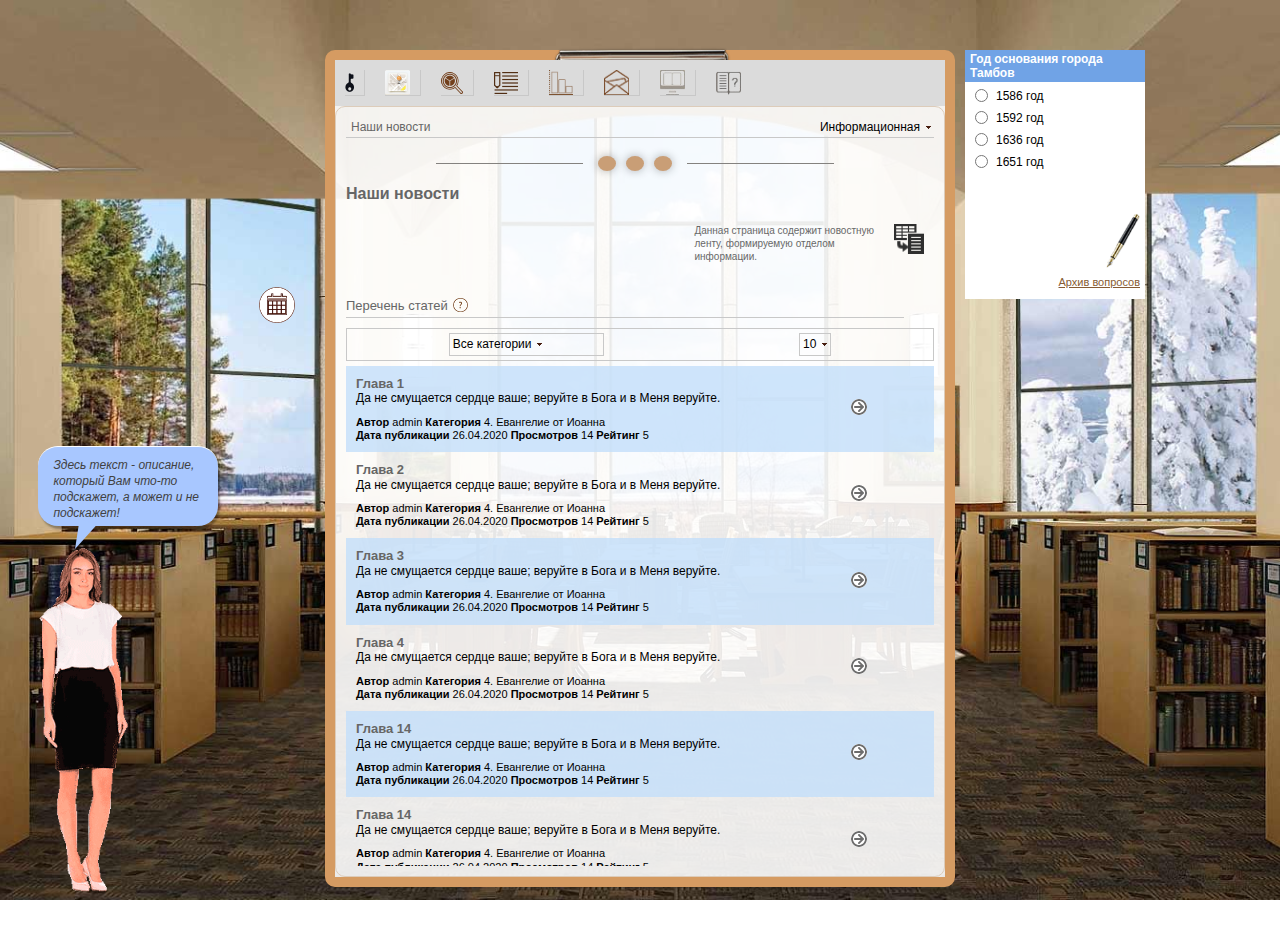
==== commit 048964c7: "Главная, когда авторизовались" ====
--- a/index.html
+++ b/index.html
@@ -22,6 +22,18 @@
 	<div class="wrapper">
 		<main class="main">
 			<div class="main-content">
+				<aside class="right-sidebar">
+					<ul class="sidebar-menu">
+						<li><a href="#"><img src="img/icons/b10b.png" alt=""></a></li>
+						<li><a href="#"><img src="img/icons/b72.png" alt=""></a></li>
+						<li><a href="#"><img src="img/icons/b11a.png" alt=""></a></li>
+						<li><a href="#"><img src="img/icons/b6.png" alt=""></a></li>
+						<li><a href="#"><img src="img/icons/b67.png" alt=""></a></li>
+						<li><a href="#"><img src="img/icons/b1a.png" alt=""></a></li>
+						<li><a href="#"><img src="img/icons/b48.png" alt=""></a></li>
+						<li><a href="#"><img src="img/icons/b45.png" alt=""></a></li>
+					</ul>
+				</aside>
 				<div class="calendar-block">
 					<a href="#" class="calendar-btn js--popup" data-popup="calendar">
 						<span class="icon">
@@ -31,6 +43,7 @@
 					</a>
 				</div>
 				<div class="main-content__body">
+
 					<div class="main-content__top flex flex--between flex--center">
 						<div class="main-content__top__title gray">
 							Наши новости
@@ -44,6 +57,13 @@
 							</ul>
 						</div>
 					</div>
+
+					<div class="main-content__body__decor">
+						<span></span>
+						<span></span>
+						<span></span>
+					</div>
+
 					<div class="h1 gray">
 						<b>Наши новости</b>
 					</div>
@@ -143,6 +163,7 @@
 									<a href="#">
 										<img src="img/icons/ArrowR.gif" alt="">
 									</a>
+
 								</div>
 							</div>
 							<div class="article-item">
@@ -282,19 +303,6 @@
 					</div>
 					<!-- /.articles-block -->
 				</div>
-
-				<aside class="right-sidebar">
-					<ul class="sidebar-menu">
-						<li><a href="#"><img src="img/icons/b10b.png" alt=""></a></li>
-						<li><a href="#"><img src="img/icons/b72.png" alt=""></a></li>
-						<li><a href="#"><img src="img/icons/b11a.png" alt=""></a></li>
-						<li><a href="#"><img src="img/icons/b6.png" alt=""></a></li>
-						<li><a href="#"><img src="img/icons/b67.png" alt=""></a></li>
-						<li><a href="#"><img src="img/icons/b1a.png" alt=""></a></li>
-						<li><a href="#"><img src="img/icons/b48.png" alt=""></a></li>
-						<li><a href="#"><img src="img/icons/b45.png" alt=""></a></li>
-					</ul>
-				</aside>
 
 				<div class="years-block">
 					<div class="years-block__title">Год основания города Тамбов</div>
--- a/css/style.css
+++ b/css/style.css
@@ -115,11 +115,10 @@
   font-size: 16px; }
 
 body {
-  background: #fff url("../img/main-bg.jpg") center 0 no-repeat;
-  background-size: cover;
   line-height: 1.2;
   color: #000;
   font-family: arial;
+  background-color: #000;
   min-height: 100vh; }
 
 img {
@@ -164,7 +163,13 @@
           align-items: center;
   -webkit-box-pack: center;
       -ms-flex-pack: center;
-          justify-content: center; }
+          justify-content: center;
+  background: #fff url("../img/main-bg.jpg") center 0 no-repeat;
+  background-size: cover;
+  background-attachment: fixed;
+  width: 100%;
+  max-width: 1350px;
+  margin: 0 auto; }
 
 .main {
   width: 100%; }
@@ -416,6 +421,38 @@
   .main-content__body .h1 {
     margin-bottom: 20px; }
 
+.main-content__body__decor {
+  display: -webkit-box;
+  display: -ms-flexbox;
+  display: flex;
+  -webkit-box-pack: center;
+      -ms-flex-pack: center;
+          justify-content: center;
+  -webkit-box-align: center;
+      -ms-flex-align: center;
+          align-items: center;
+  margin: 15px 0 10px; }
+  .main-content__body__decor::before, .main-content__body__decor::after {
+    content: '';
+    width: 25%;
+    height: 1px;
+    background-color: #84827F; }
+  .main-content__body__decor::before {
+    margin-right: 10px; }
+  .main-content__body__decor::after {
+    margin: 10px; }
+  .main-content__body__decor span {
+    -webkit-box-flex: 0;
+        -ms-flex: none;
+            flex: none;
+    width: 18px;
+    height: 15px;
+    border-radius: 50%;
+    background-color: #C99E76;
+    margin: 0 5px;
+    -webkit-box-shadow: 0 0 10px rgba(0, 0, 0, 0.3);
+            box-shadow: 0 0 10px rgba(0, 0, 0, 0.3); }
+
 .main-content__top {
   border-bottom: 1px solid var(--border-color);
   padding: 0 0 0 5px;
@@ -428,14 +465,14 @@
 
 .assistant {
   position: absolute;
-  left: 13%;
+  left: 14%;
   bottom: 4%; }
 
 .assistant__text {
   position: absolute;
-  min-width: 400px;
+  min-width: 350px;
   bottom: calc(100% + 20px);
-  left: 30%;
+  left: -7%;
   -webkit-transform: translateX(-50%);
           transform: translateX(-50%);
   min-height: 22px;
@@ -456,7 +493,7 @@
     content: "\00A0";
     display: block;
     position: absolute;
-    left: 286px;
+    left: 75%;
     width: 0;
     height: 0;
     border-width: 30px 12px 0 6px;
@@ -526,6 +563,15 @@
   margin-bottom: 5px;
   padding: 4px;
   border: 1px solid var(--border-color); }
+  .articles-block__filter.flex--between {
+    -webkit-box-pack: justify;
+        -ms-flex-pack: justify;
+            justify-content: space-between; }
+
+.articles-block__filter__cta a {
+  display: block; }
+  .articles-block__filter__cta a:not(:last-child) {
+    margin-right: 10px; }
 
 .articles-container {
   height: 500px;
@@ -544,11 +590,19 @@
     background-color: rgba(195, 222, 250, 0.8); }
 
 .article-item__content {
-  width: calc(100% - 110px); }
+  width: calc(100% - 130px); }
 
 .article-item__btn {
-  width: 110px;
-  text-align: center; }
+  width: 130px;
+  text-align: center;
+  display: -webkit-box;
+  display: -ms-flexbox;
+  display: flex;
+  -webkit-box-align: center;
+      -ms-flex-align: center;
+          align-items: center;
+  -ms-flex-pack: distribute;
+      justify-content: space-around; }
 
 .article-item__text {
   margin-bottom: 10px; }
@@ -590,6 +644,12 @@
   background: url([data-uri]) center no-repeat;
   width: 49px;
   height: 80%; }
+  .right-sidebar--lg {
+    height: auto; }
+    .right-sidebar--lg .sidebar-menu li {
+      padding: 7px 10px; }
+      .right-sidebar--lg .sidebar-menu li a {
+        padding-bottom: 7px; }
 
 .sidebar-menu li {
   padding: 10px; }
@@ -602,6 +662,7 @@
     .sidebar-menu li a img {
       display: block;
       max-width: 25px;
+      max-height: 40px;
       margin: 0 auto; }
 
 .years-block {
@@ -659,7 +720,7 @@
     margin-top: 5px; }
 
 .calendar-block {
-  left: -10px;
+  left: -40px;
   top: 50%;
   position: absolute;
   -webkit-transform: translate(-100%, -50%);
@@ -673,6 +734,43 @@
     height: 36px; }
   .calendar-btn .text {
     display: none; }
+
+.text-left {
+  text-align: left; }
+  .text-left p {
+    text-align: left !important; }
+
+.checkbox {
+  font-size: 12px; }
+  .checkbox label {
+    padding-left: 5px; }
+
+.text-area,
+.tox {
+  margin-bottom: 10px; }
+
+.popup__content__top {
+  font-size: 12px;
+  color: #ADADAD;
+  border-bottom: 1px solid #ADADAD;
+  padding: 4px 0;
+  margin-top: -20px; }
+
+.popup .text-lg {
+  padding: 15px 25px;
+  min-height: 130px;
+  font-size: 14px;
+  line-height: 1.4;
+  display: -webkit-box;
+  display: -ms-flexbox;
+  display: flex;
+  -webkit-box-align: center;
+      -ms-flex-align: center;
+          align-items: center;
+  -webkit-box-pack: center;
+      -ms-flex-pack: center;
+          justify-content: center;
+  color: gray; }
 
 /*
  * CSS Styles that are needed by jScrollPane for it to operate correctly.
@@ -770,11 +868,12 @@
 
 .select {
   position: relative;
-  display: block;
+  display: table;
   color: #000;
   vertical-align: middle;
   min-width: 155px;
   text-align: left;
+  font-size: 12px;
   -webkit-user-select: none;
      -moz-user-select: none;
       -ms-user-select: none;
@@ -876,6 +975,7 @@
   width: 125px;
   height: 26px;
   background: url(../img/btn_bg.png) center no-repeat;
+  outline: none;
   background-size: cover;
   font-family: arial;
   font-size: 13px;
@@ -922,6 +1022,8 @@
   margin-top: 10px;
   padding-left: 30px;
   border-top: 1px solid #c8c8c8; }
+  .close-container.flex {
+    padding-left: 0; }
 
 .calendar-events {
   border: 1px solid #000; }
@@ -1033,16 +1135,23 @@
   max-height: 350px;
   overflow-y: auto; }
 
+.table-event + .pagination {
+  border: 1px solid #000;
+  border-top: none; }
+  .table-event + .pagination li {
+    padding: 0 3px; }
+
 .table {
   font-size: 11px;
   line-height: 1.2;
   margin-top: 20px;
   border-color: gray;
-  table-layout: fixed;
   width: 100%; }
   .table th {
     font-weight: 700;
-    background-color: #ECECEC; }
+    background-color: #ECECEC;
+    vertical-align: middle;
+    padding: 3px 5px; }
   .table td {
     padding: 4px 2px;
     vertical-align: middle; }
@@ -1055,7 +1164,7 @@
     .table td:not(:first-child) {
       text-align: center; }
     .table td a {
-      color: blue;
+      color: #08C;
       text-decoration: underline;
       display: -webkit-box;
       -webkit-line-clamp: 3;
@@ -1064,9 +1173,33 @@
       .table td a:hover {
         color: #000;
         text-decoration: none; }
+  .table--border tr:nth-child(even) {
+    background-color: #c3defa; }
+  .table--border tr:hover {
+    background-color: #99B8D8; }
+  .table--border th,
+  .table--border td {
+    border-right: 1px solid #000;
+    border-bottom: 1px solid #000;
+    padding: 5px;
+    font-size: 12px; }
+    .table--border th:first-child,
+    .table--border td:first-child {
+      border-left: 1px solid #000; }
+  .table--border th {
+    border-top: 1px solid #000; }
+  .table--border td {
+    padding: 7px 5px;
+    overflow: hidden; }
+    .table--border td:first-child {
+      max-width: none; }
+    .table--border td:not(:first-child) {
+      text-align: left; }
 
 .event-descr {
-  min-height: 420px; }
+  min-height: 420px;
+  max-height: 500px;
+  overflow-y: auto; }
   .event-descr p {
     font-size: 12px;
     margin-bottom: 10px;
@@ -1074,6 +1207,32 @@
     text-align: center; }
     .event-descr p b {
       display: block; }
+
+.notice {
+  font-size: 12px;
+  color: #a5a5a5;
+  padding-bottom: 40px;
+  padding-top: 5px; }
+
+#event-inner-lg .event-descr {
+  max-height: 400px;
+  overflow-y: auto; }
+#event-inner-lg p {
+  text-align: left;
+  max-width: 260px;
+  font-size: 12px; }
+  #event-inner-lg p b {
+    font-size: 14px;
+    margin-bottom: 3px; }
+  #event-inner-lg p span {
+    display: block;
+    font-size: 14px;
+    margin-bottom: 3px; }
+
+.m-0 {
+  margin: 0 !important; }
+  .m-0 + .select {
+    margin-left: 10px; }
 
 @media (max-width: 1550px) {
   .assistant {
@@ -1088,17 +1247,25 @@
       left: 20%; } }
 /*1550*/
 @media (max-width: 1300px) {
-  .assistant {
-    display: none; }
+  .assistant img {
+    height: 350px; }
+
+  .assistant__text {
+    min-width: 180px;
+    width: 180px; }
+
+  .calendar-block {
+    top: 30%; }
 
   .wrapper {
-    padding: 100px 0 50px; }
+    padding: 50px 0 50px; }
 
   .right-sidebar {
     left: 0;
     width: 100%;
     height: auto;
-    bottom: calc(100% + 10px);
+    bottom: 0;
+    position: relative;
     top: auto;
     background-image: none;
     background-color: #DBDBDB; }
@@ -1116,8 +1283,20 @@
       height: 100%;
       padding-bottom: 0;
       padding-right: 10px;
-      border-bottom: none;
-      border-right: 1px solid #c8c8c8; }
+      border-right: 1px solid #c8c8c8;
+      display: -webkit-box;
+      display: -ms-flexbox;
+      display: flex;
+      -webkit-box-align: center;
+          -ms-flex-align: center;
+              align-items: center; }
+      .sidebar-menu li a img {
+        max-height: 25px; }
+
+  .right-sidebar--lg .sidebar-menu li {
+    padding: 0; }
+    .right-sidebar--lg .sidebar-menu li a {
+      padding: 10px; }
 
   .years-block {
     left: calc(100% + 20px);
@@ -1129,7 +1308,10 @@
     position: relative;
     left: 0;
     top: 0;
-    width: 100%; } }
+    width: 100%; }
+
+  .assistant {
+    display: none; } }
 /*1023*/
 @media (max-width: 767px) {
   .main-content {
@@ -1213,9 +1395,12 @@
     line-height: 1.3;
     -webkit-line-clamp: 2; }
 
-  .popup-form,
+  .popup-form {
+    min-height: auto; }
+
   .event-descr {
-    min-height: auto; }
+    min-height: 200px;
+    max-height: 300px; }
 
   .close-container {
     padding-left: 0; }
@@ -1224,7 +1409,18 @@
     overflow: auto; }
 
   .table {
-    min-width: 450px; } }
+    min-width: 450px; }
+
+  .table-event {
+    overflow-x: auto; }
+    .table-event .table {
+      min-width: 500px; }
+    .table-event + .pagination {
+      border: none;
+      margin-top: 10px; }
+
+  .input-wrapper textarea {
+    height: 100px; } }
 /*767*/
 @media (max-width: 350px) {
   .sidebar-menu li a img {
